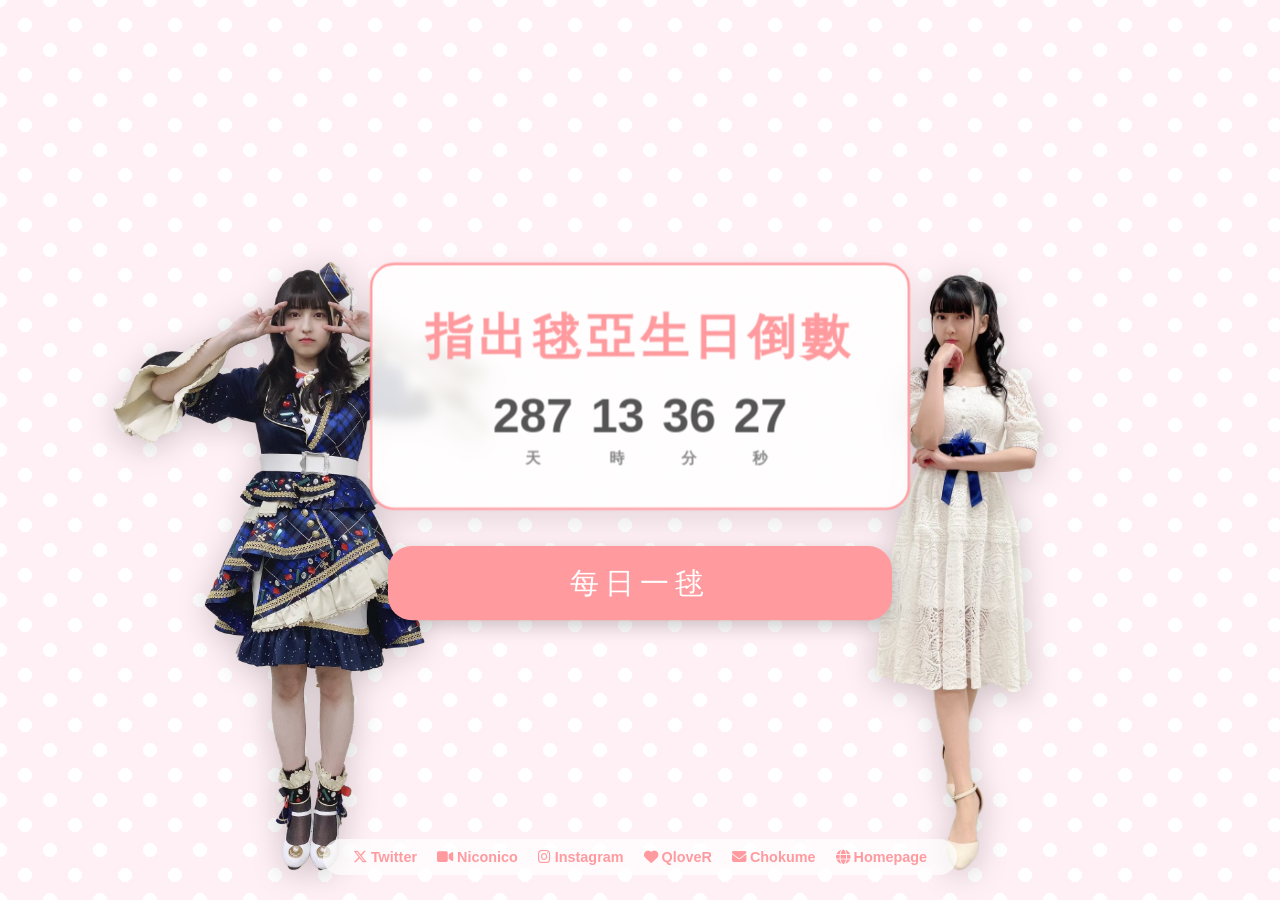
==== index.html @ c9449d30 "Beta Test" ====
<!doctype html>
<html lang="zh-TW">
    <head>
        <meta charset="UTF-8" />
        <meta
            name="viewport"
            content="width=device-width, initial-scale=1.0, maximum-scale=1.0, user-scalable=no"
        />
        <title>指出毬亞 Birthday Countdown & Fan Page</title>
        <link rel="stylesheet" href="css/style.css" />
        <!-- FontAwesome -->
        <link
            rel="stylesheet"
            href="https://cdnjs.cloudflare.com/ajax/libs/font-awesome/6.5.1/css/all.min.css"
        />
        <style>
            /* Overrides for specific requests */
            .standee {
                max-height: 75vh !important;
                bottom: 2% !important; /* Move up */
                transition: transform 0.3s ease-out; /* Smooth transition on hover */
            }

            .center-wrapper {
                display: flex;
                flex-direction: column;
                align-items: center;
                gap: 15px;
                transform: scale(1.2); /* Make center bigger */
                z-index: 50;
                width: 100%;
                max-width: 450px;
            }

            .countdown-container {
                width: 100%;
            }

            /* Define new animations for tilted swaying */
            @keyframes swayLeft {
                0% {
                    transform: rotate(-15deg);
                }
                50% {
                    transform: rotate(-8deg);
                }
                100% {
                    transform: rotate(-15deg);
                }
            }
            @keyframes swayRight {
                0% {
                    transform: rotate(15deg);
                }
                50% {
                    transform: rotate(8deg);
                }
                100% {
                    transform: rotate(15deg);
                }
            }

            .standee-left {
                left: 5% !important; /* Move inward */
                transform-origin: bottom center;
                animation: swayLeft 5s ease-in-out infinite !important;
            }
            .standee-right {
                right: 5% !important; /* Move inward */
                transform-origin: bottom center;
                animation: swayRight 5s ease-in-out infinite !important;
            }

            /* Omikuji Relocation */
            .omikuji-container {
                position: static !important; /* Move to normal flow */
                margin-top: 0 !important;
                background: none !important;
                box-shadow: none !important;
                border: none !important;
                width: 100%;
                max-width: none !important;
            }
            .omikuji-btn {
                font-size: 1.5rem;
                padding: 15px 20px;
                width: 100%;
                box-shadow: 0 5px 15px rgba(0, 0, 0, 0.2);
            }
            .omikuji-result {
                display: none !important; /* Hide original result display */
            }

            /* Modal Styles */
            .modal {
                display: none;
                position: fixed;
                z-index: 9999;
                left: 0;
                top: 0;
                width: 100%;
                height: 100%;
                background-color: rgba(0, 0, 0, 0.5);
                justify-content: center;
                align-items: center;
            }
            .modal-content {
                background-color: #fff;
                padding: 20px;
                border: 5px solid var(--primary-color);
                border-radius: 20px;
                text-align: center;
                font-size: 1.5rem;
                font-weight: bold;
                color: #d63384;
                width: 80%;
                max-width: 900px;
                min-height: 60vh;
                animation: popIn 0.3s;
                position: relative;
                display: flex;
                flex-direction: column;
                align-items: center;
            }
            .modal-image {
                max-width: 100%;
                max-height: 80vh;
                margin-top: 20px;
                border-radius: 10px;
                display: none;
                box-shadow: 0 4px 8px rgba(0, 0, 0, 0.1);
            }
            @keyframes shake {
                0% {
                    transform: translate(1px, 1px) rotate(0deg);
                }
                10% {
                    transform: translate(-1px, -2px) rotate(-1deg);
                }
                20% {
                    transform: translate(-3px, 0px) rotate(1deg);
                }
                30% {
                    transform: translate(3px, 2px) rotate(0deg);
                }
                40% {
                    transform: translate(1px, -1px) rotate(1deg);
                }
                50% {
                    transform: translate(-1px, 2px) rotate(-1deg);
                }
                60% {
                    transform: translate(-3px, 1px) rotate(0deg);
                }
                70% {
                    transform: translate(3px, 1px) rotate(-1deg);
                }
                80% {
                    transform: translate(-1px, -1px) rotate(1deg);
                }
                90% {
                    transform: translate(1px, 2px) rotate(0deg);
                }
                100% {
                    transform: translate(1px, -2px) rotate(-1deg);
                }
            }
            .close-modal {
                color: #aaa;
                position: absolute;
                top: 10px;
                right: 20px;
                font-size: 28px;
                font-weight: bold;
                cursor: pointer;
            }
            .close-modal:hover {
                color: #000;
            }

            /* Footer Links */
            .footer-links {
                position: absolute;
                bottom: 25px;
                display: flex;
                gap: 20px;
                z-index: 100;
                background: rgba(255, 255, 255, 0.7);
                padding: 10px 30px;
                border-radius: 30px;
                flex-wrap: wrap;
                justify-content: center;
            }
            .footer-links a {
                text-decoration: none;
                color: var(--primary-color);
                font-weight: bold;
                font-size: 0.9rem;
            }
            .footer-links a:hover {
                text-decoration: underline;
                color: #d63384;
            }
        </style>
    </head>
    <body>
        <div class="container">
            <div class="center-wrapper">
                <!-- Main Countdown -->
                <div class="countdown-container">
                    <div class="countdown-title">指出毬亞生日倒數</div>
                    <div class="countdown-timer" id="timer">
                        <div class="time-unit">
                            <span id="days">00</span>
                            <span class="unit-label">天</span>
                        </div>
                        <div class="time-unit">
                            <span id="hours">00</span>
                            <span class="unit-label">時</span>
                        </div>
                        <div class="time-unit">
                            <span id="minutes">00</span>
                            <span class="unit-label">分</span>
                        </div>
                        <div class="time-unit">
                            <span id="seconds">00</span>
                            <span class="unit-label">秒</span>
                        </div>
                    </div>
                </div>

                <!-- Omikuji (Fortune) -->
                <div class="omikuji-container">
                    <button class="omikuji-btn" id="omikujiBtn">
                        每日一毬
                    </button>
                    <div class="omikuji-result" id="omikujiResult"></div>
                </div>
            </div>

            <!-- Modal -->
            <div id="omikujiModal" class="modal">
                <div class="modal-content">
                    <span class="close-modal">&times;</span>
                    <p id="modalText"></p>
                    <img
                        id="modalImage"
                        class="modal-image"
                        src=""
                        alt="Omikuji Result"
                    />
                </div>
            </div>

            <!-- Footer Links -->
            <div class="footer-links">
                <a href="https://x.com/sashide_m" target="_blank"
                    ><i class="fa-brands fa-x-twitter"></i> Twitter</a
                >
                <a href="https://www.nicovideo.jp/series/315273" target="_blank"
                    ><i class="fa-solid fa-video"></i> Niconico</a
                >
                <a
                    href="https://www.instagram.com/mariasashide_/"
                    target="_blank"
                    ><i class="fa-brands fa-instagram"></i> Instagram</a
                >
                <a href="https://qlover.jp/sashidega" target="_blank"
                    ><i class="fa-solid fa-heart"></i> QloveR</a
                >
                <a href="https://ani.chokume.com/" target="_blank"
                    ><i class="fa-solid fa-envelope"></i> Chokume</a
                >
                <a
                    href="https://withline.jp/talent/maria_sashide"
                    target="_blank"
                    ><i class="fa-solid fa-globe"></i> Homepage</a
                >
            </div>

            <!-- Standee Left -->
            <!-- Replace src with your actual image path e.g., 'images/chara_left.png' -->
            <img
                src="images/left_standee.png"
                alt="Left Standee"
                class="standee standee-left"
                onerror="
                    this.style.display = 'none';
                    document.getElementById('placeholder-left').style.display =
                        'flex';
                "
            />
            <div
                id="placeholder-left"
                class="standee standee-left placeholder"
                style="display: none"
            >
                指出毬亞 (左)
            </div>

            <!-- Standee Right -->
            <img
                src="images/right_standee.png"
                alt="Right Standee"
                class="standee standee-right"
                onerror="
                    this.style.display = 'none';
                    document.getElementById('placeholder-right').style.display =
                        'flex';
                "
            />
            <div
                id="placeholder-right"
                class="standee standee-right placeholder"
                style="display: none"
            >
                指出毬亞 (右)
            </div>
        </div>

        <script src="js/script.js"></script>
        <script>
            // Override functionality for Modal support
            document.addEventListener("DOMContentLoaded", () => {
                const btn = document.getElementById("omikujiBtn");
                // Clone button to remove listeners attached by script.js
                const newBtn = btn.cloneNode(true);
                btn.parentNode.replaceChild(newBtn, btn);

                const modal = document.getElementById("omikujiModal");
                const modalContent = document.querySelector(".modal-content");
                const span = document.getElementsByClassName("close-modal")[0];
                const modalText = document.getElementById("modalText");
                const modalImage = document.getElementById("modalImage");

                newBtn.addEventListener("click", () => {
                    newBtn.disabled = true;

                    // Show modal immediately with animation
                    modal.style.display = "flex";
                    modalText.textContent = "抽籤中...";
                    modalImage.style.display = "none";
                    modalContent.style.animation = "shake 0.5s infinite";

                    setTimeout(() => {
                        modalContent.style.animation = "none"; // Stop shaking

                        // Use fortuneDict from script.js if available, else fallback
                        let resultText = "大吉";
                        let resultAudio = "";
                        let resultImage = "";

                        if (typeof fortuneDict !== "undefined") {
                            // Patch for typo in image name
                            fortuneDict.forEach((item) => {
                                if (
                                    item.image &&
                                    item.image.includes("shokichi.jpg")
                                ) {
                                    item.image = item.image.replace(
                                        "shokichi.jpg",
                                        "syokichi.jpg",
                                    );
                                }
                            });

                            const result =
                                fortuneDict[
                                    Math.floor(
                                        Math.random() * fortuneDict.length,
                                    )
                                ];
                            resultText = result.text;
                            resultAudio = result.audio;
                            resultImage = result.image;
                        }

                        modalText.textContent = resultText;
                        if (resultImage) {
                            modalImage.src = resultImage;
                            modalImage.style.display = "block";
                        }

                        if (resultAudio) {
                            const audio = new Audio(resultAudio);
                            audio
                                .play()
                                .catch((e) =>
                                    console.log("Audio play error:", e),
                                );
                        }

                        newBtn.textContent = "每日一毬";
                        newBtn.disabled = false;
                    }, 1000);
                });

                span.onclick = function () {
                    modal.style.display = "none";
                };

                window.onclick = function (event) {
                    if (event.target == modal) {
                        modal.style.display = "none";
                    }
                };
            });
        </script>
    </body>
</html>
---- css/style.css ----
:root {
    --primary-color: #ff9a9e;
    --secondary-color: #fecfef;
    --text-color: #555;
    --bg-color: #fff0f5;
}

* {
    box-sizing: border-box;
    margin: 0;
    padding: 0;
}

body,
html {
    width: 100%;
    height: 100%;
    overflow: hidden; /* Prevent scrolling */
    font-family: "Segoe UI", Tahoma, Geneva, Verdana, sans-serif;
    background-color: var(--bg-color);
    background-image:
        radial-gradient(circle, #ffffff 20%, transparent 20%),
        radial-gradient(circle, #ffffff 20%, transparent 20%);
    background-size: 50px 50px;
    background-position:
        0 0,
        25px 25px;
    color: var(--text-color);
}

.container {
    width: 100%;
    height: 100%;
    display: flex;
    flex-direction: column;
    justify-content: center;
    align-items: center;
    position: relative;
}

/* Countdown Section */
.countdown-container {
    text-align: center;
    z-index: 10;
    background: rgba(255, 255, 255, 0.85);
    padding: 2rem;
    border-radius: 20px;
    box-shadow: 0 10px 25px rgba(0, 0, 0, 0.1);
    backdrop-filter: blur(5px);
    border: 2px solid var(--primary-color);
}

.countdown-title {
    font-size: 2.5rem;
    margin-bottom: 1rem;
    color: var(--primary-color);
    font-weight: bold;
    letter-spacing: 0.3rem;
}

.countdown-timer {
    display: flex;
    gap: 15px;
    justify-content: center;
    font-size: 2.5rem;
    font-weight: bold;
}

.time-unit {
    display: flex;
    flex-direction: column;
    align-items: center;
}

.unit-label {
    font-size: 0.8rem;
    color: #888;
    margin-top: 5px;
}

/* Standee Images */
.standee {
    position: absolute;
    bottom: 0;
    cursor: pointer;
    transition: transform 0.3s ease;
    max-height: 60vh; /* Adjust based on viewport */
    width: auto;
    filter: drop-shadow(0 5px 15px rgba(0, 0, 0, 0.2));
    /* Placeholder style if image missing */
    display: flex;
    justify-content: center;
    align-items: center;
    color: white;
    font-weight: bold;
    text-align: center;
}

/* Placeholder styling */
.standee.placeholder {
    background: linear-gradient(to bottom, #ff9a9e, #fad0c4);
    width: 200px;
    height: 400px;
    border-radius: 20px 20px 0 0;
}

.standee-left {
    left: 6%;
    transform-origin: bottom center;
    animation: sway 4s ease-in-out infinite;
}

.standee-right {
    right: 6%;
    transform-origin: bottom center;
    animation: sway 5s ease-in-out infinite reverse;
}

.standee:hover {
    animation-play-state: paused;
    transform: scale(1.05);
}

.standee:active {
    transform: scale(0.95) rotate(5deg);
}

@keyframes sway {
    0% {
        transform: rotate(0deg);
    }
    25% {
        transform: rotate(2deg);
    }
    50% {
        transform: rotate(0deg);
    }
    75% {
        transform: rotate(-2deg);
    }
    100% {
        transform: rotate(0deg);
    }
}

/* Omikuji Section */
.omikuji-container {
    position: absolute;
    top: 20px;
    right: 20px;
    text-align: center;
    background: white;
    padding: 15px;
    border-radius: 15px;
    box-shadow: 0 5px 15px rgba(0, 0, 0, 0.1);
    border: 2px solid var(--secondary-color);
    z-index: 20;
    max-width: 200px;
}

.omikuji-btn {
    background-color: var(--primary-color);
    color: white;
    border: none;
    padding: 10px 20px;
    border-radius: 20px;
    font-size: 1rem;
    cursor: pointer;
    transition: all 0.2s;
    outline: none;
    letter-spacing: 5px;
}

.omikuji-btn:hover {
    background-color: #ff758c;
    transform: translateY(-2px);
    box-shadow: 0 4px 8px rgba(0, 0, 0, 0.1);
}

.omikuji-btn:active {
    transform: translateY(0);
}

.omikuji-result {
    margin-top: 10px;
    font-size: 1.2rem;
    font-weight: bold;
    min-height: 1.5em;
    color: #d63384;
    display: none; /* Hidden by default */
}

.omikuji-result.show {
    display: block;
    animation: popIn 0.5s cubic-bezier(0.175, 0.885, 0.32, 1.275);
}

@keyframes popIn {
    0% {
        opacity: 0;
        transform: scale(0.5);
    }
    100% {
        opacity: 1;
        transform: scale(1);
    }
}

/* Responsive Design */
@media (max-width: 768px) {
    .countdown-timer {
        font-size: 1.8rem;
        gap: 10px;
    }

    .standee {
        max-height: 40vh;
        opacity: 0.8; /* Fade slightly so text is readable */
    }

    .standee.placeholder {
        width: 120px;
        height: 250px;
    }

    .omikuji-container {
        top: auto;
        bottom: 20px;
        right: 20px;
        left: 20px;
        max-width: none;
        display: flex;
        justify-content: space-between;
        align-items: center;
    }

    .omikuji-result {
        margin-top: 0;
        margin-left: 10px;
    }
}
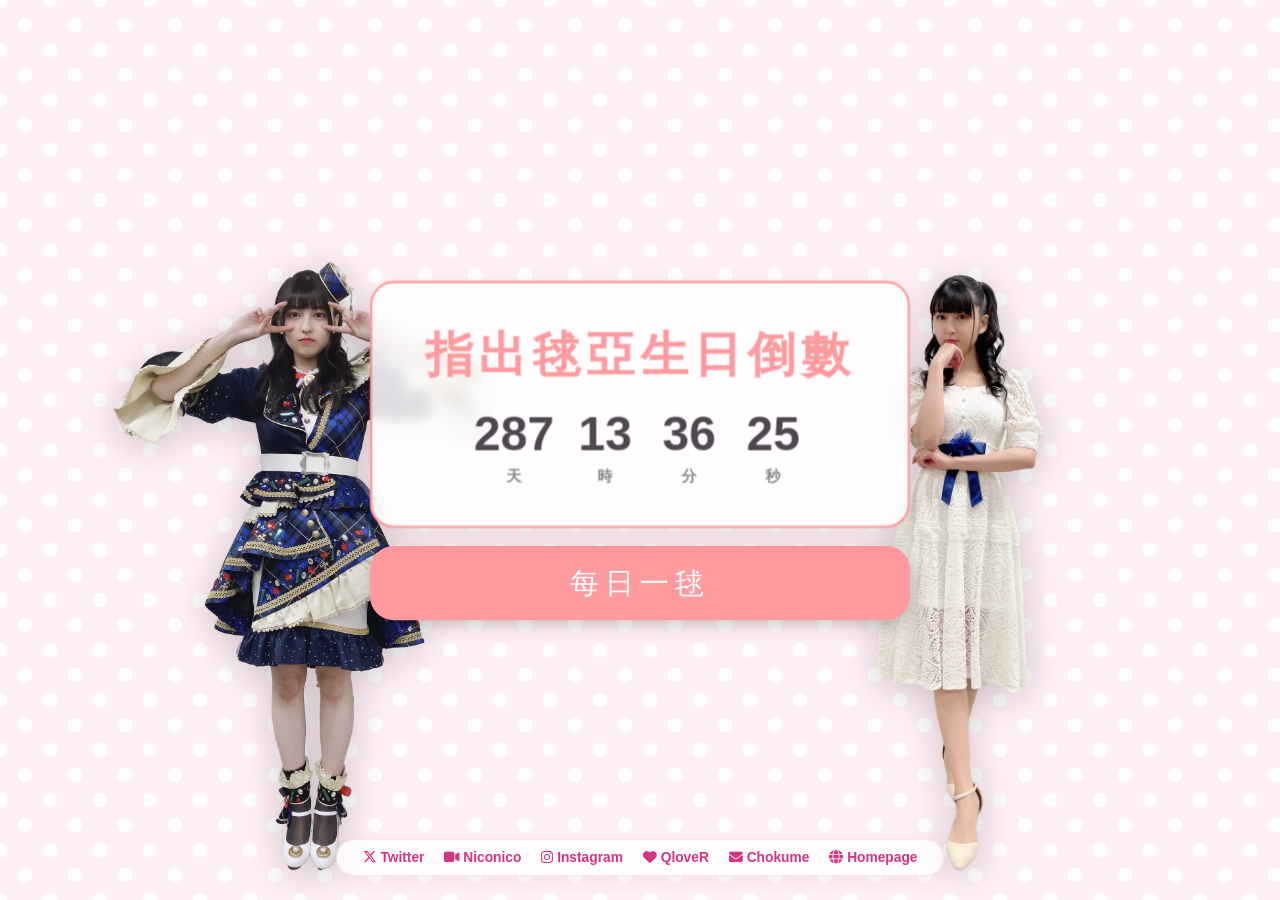
==== commit bbe576da: "Improve daily omikuji and birthday experience" ====
--- a/index.html
+++ b/index.html
@@ -4,212 +4,32 @@
         <meta charset="UTF-8" />
         <meta
             name="viewport"
-            content="width=device-width, initial-scale=1.0, maximum-scale=1.0, user-scalable=no"
+            content="width=device-width, initial-scale=1.0"
         />
-        <title>指出毬亞 Birthday Countdown & Fan Page</title>
+        <meta
+            name="description"
+            content="指出毬亞生日倒數與每日一毬粉絲網站"
+        />
+        <title>指出毬亞生日倒數｜每日一毬</title>
         <link rel="stylesheet" href="css/style.css" />
-        <!-- FontAwesome -->
         <link
             rel="stylesheet"
             href="https://cdnjs.cloudflare.com/ajax/libs/font-awesome/6.5.1/css/all.min.css"
         />
-        <style>
-            /* Overrides for specific requests */
-            .standee {
-                max-height: 75vh !important;
-                bottom: 2% !important; /* Move up */
-                transition: transform 0.3s ease-out; /* Smooth transition on hover */
-            }
-
-            .center-wrapper {
-                display: flex;
-                flex-direction: column;
-                align-items: center;
-                gap: 15px;
-                transform: scale(1.2); /* Make center bigger */
-                z-index: 50;
-                width: 100%;
-                max-width: 450px;
-            }
-
-            .countdown-container {
-                width: 100%;
-            }
-
-            /* Define new animations for tilted swaying */
-            @keyframes swayLeft {
-                0% {
-                    transform: rotate(-15deg);
-                }
-                50% {
-                    transform: rotate(-8deg);
-                }
-                100% {
-                    transform: rotate(-15deg);
-                }
-            }
-            @keyframes swayRight {
-                0% {
-                    transform: rotate(15deg);
-                }
-                50% {
-                    transform: rotate(8deg);
-                }
-                100% {
-                    transform: rotate(15deg);
-                }
-            }
-
-            .standee-left {
-                left: 5% !important; /* Move inward */
-                transform-origin: bottom center;
-                animation: swayLeft 5s ease-in-out infinite !important;
-            }
-            .standee-right {
-                right: 5% !important; /* Move inward */
-                transform-origin: bottom center;
-                animation: swayRight 5s ease-in-out infinite !important;
-            }
-
-            /* Omikuji Relocation */
-            .omikuji-container {
-                position: static !important; /* Move to normal flow */
-                margin-top: 0 !important;
-                background: none !important;
-                box-shadow: none !important;
-                border: none !important;
-                width: 100%;
-                max-width: none !important;
-            }
-            .omikuji-btn {
-                font-size: 1.5rem;
-                padding: 15px 20px;
-                width: 100%;
-                box-shadow: 0 5px 15px rgba(0, 0, 0, 0.2);
-            }
-            .omikuji-result {
-                display: none !important; /* Hide original result display */
-            }
-
-            /* Modal Styles */
-            .modal {
-                display: none;
-                position: fixed;
-                z-index: 9999;
-                left: 0;
-                top: 0;
-                width: 100%;
-                height: 100%;
-                background-color: rgba(0, 0, 0, 0.5);
-                justify-content: center;
-                align-items: center;
-            }
-            .modal-content {
-                background-color: #fff;
-                padding: 20px;
-                border: 5px solid var(--primary-color);
-                border-radius: 20px;
-                text-align: center;
-                font-size: 1.5rem;
-                font-weight: bold;
-                color: #d63384;
-                width: 80%;
-                max-width: 900px;
-                min-height: 60vh;
-                animation: popIn 0.3s;
-                position: relative;
-                display: flex;
-                flex-direction: column;
-                align-items: center;
-            }
-            .modal-image {
-                max-width: 100%;
-                max-height: 80vh;
-                margin-top: 20px;
-                border-radius: 10px;
-                display: none;
-                box-shadow: 0 4px 8px rgba(0, 0, 0, 0.1);
-            }
-            @keyframes shake {
-                0% {
-                    transform: translate(1px, 1px) rotate(0deg);
-                }
-                10% {
-                    transform: translate(-1px, -2px) rotate(-1deg);
-                }
-                20% {
-                    transform: translate(-3px, 0px) rotate(1deg);
-                }
-                30% {
-                    transform: translate(3px, 2px) rotate(0deg);
-                }
-                40% {
-                    transform: translate(1px, -1px) rotate(1deg);
-                }
-                50% {
-                    transform: translate(-1px, 2px) rotate(-1deg);
-                }
-                60% {
-                    transform: translate(-3px, 1px) rotate(0deg);
-                }
-                70% {
-                    transform: translate(3px, 1px) rotate(-1deg);
-                }
-                80% {
-                    transform: translate(-1px, -1px) rotate(1deg);
-                }
-                90% {
-                    transform: translate(1px, 2px) rotate(0deg);
-                }
-                100% {
-                    transform: translate(1px, -2px) rotate(-1deg);
-                }
-            }
-            .close-modal {
-                color: #aaa;
-                position: absolute;
-                top: 10px;
-                right: 20px;
-                font-size: 28px;
-                font-weight: bold;
-                cursor: pointer;
-            }
-            .close-modal:hover {
-                color: #000;
-            }
-
-            /* Footer Links */
-            .footer-links {
-                position: absolute;
-                bottom: 25px;
-                display: flex;
-                gap: 20px;
-                z-index: 100;
-                background: rgba(255, 255, 255, 0.7);
-                padding: 10px 30px;
-                border-radius: 30px;
-                flex-wrap: wrap;
-                justify-content: center;
-            }
-            .footer-links a {
-                text-decoration: none;
-                color: var(--primary-color);
-                font-weight: bold;
-                font-size: 0.9rem;
-            }
-            .footer-links a:hover {
-                text-decoration: underline;
-                color: #d63384;
-            }
-        </style>
+        <script src="js/script.js" defer></script>
     </head>
     <body>
-        <div class="container">
-            <div class="center-wrapper">
-                <!-- Main Countdown -->
-                <div class="countdown-container">
-                    <div class="countdown-title">指出毬亞生日倒數</div>
-                    <div class="countdown-timer" id="timer">
+        <main class="container">
+            <section class="center-wrapper" aria-label="生日倒數與每日抽籤">
+                <div class="countdown-container" id="countdownContainer">
+                    <h1 class="countdown-title">指出毬亞生日倒數</h1>
+
+                    <div
+                        class="countdown-timer"
+                        id="timer"
+                        role="timer"
+                        aria-label="距離指出毬亞生日的剩餘時間"
+                    >
                         <div class="time-unit">
                             <span id="days">00</span>
                             <span class="unit-label">天</span>
@@ -227,184 +47,149 @@
                             <span class="unit-label">秒</span>
                         </div>
                     </div>
+
+                    <div
+                        class="birthday-message"
+                        id="birthdayMessage"
+                        role="status"
+                        hidden
+                    >
+                        <span class="birthday-sparkles" aria-hidden="true">✦</span>
+                        <p>指出毬亞，生日快樂！</p>
+                        <span class="birthday-sparkles" aria-hidden="true">✦</span>
+                    </div>
                 </div>
 
-                <!-- Omikuji (Fortune) -->
                 <div class="omikuji-container">
-                    <button class="omikuji-btn" id="omikujiBtn">
+                    <button class="omikuji-btn" id="omikujiBtn" type="button">
                         每日一毬
                     </button>
-                    <div class="omikuji-result" id="omikujiResult"></div>
+                    <p class="omikuji-note" id="omikujiNote">
+                        每天日本時間 00:00 更新
+                    </p>
                 </div>
+            </section>
+
+            <dialog
+                id="omikujiModal"
+                class="modal"
+                aria-labelledby="modalTitle"
+            >
+                <article class="modal-content">
+                    <button
+                        class="close-modal"
+                        id="closeModal"
+                        type="button"
+                        aria-label="關閉今日籤運"
+                    >
+                        <span aria-hidden="true">&times;</span>
+                    </button>
+
+                    <div class="draw-loading" id="drawLoading" role="status">
+                        <div class="omikuji-shaker" aria-hidden="true">御籤</div>
+                        <p>抽籤中…</p>
+                    </div>
+
+                    <section class="result-card" id="resultCard" hidden>
+                        <p class="result-eyebrow" id="modalTitle">今日籤運</p>
+                        <h2 class="result-level" id="modalLevel"></h2>
+
+                        <div class="result-image-frame" id="resultImageFrame">
+                            <img
+                                id="modalImage"
+                                class="modal-image"
+                                src=""
+                                alt=""
+                            />
+                            <p class="image-error" id="imageError" hidden>
+                                圖片暫時無法載入，稍後再試一次吧。
+                            </p>
+                        </div>
+
+                        <p class="result-message" id="modalMessage"></p>
+
+                        <div class="result-actions">
+                            <button
+                                class="action-btn action-btn-primary"
+                                id="shareResult"
+                                type="button"
+                            >
+                                <i
+                                    class="fa-solid fa-arrow-up-from-bracket"
+                                    aria-hidden="true"
+                                ></i>
+                                分享
+                            </button>
+                            <button
+                                class="action-btn"
+                                id="downloadResult"
+                                type="button"
+                            >
+                                <i
+                                    class="fa-solid fa-download"
+                                    aria-hidden="true"
+                                ></i>
+                                下載結果卡
+                            </button>
+                        </div>
+                        <p
+                            class="action-status"
+                            id="actionStatus"
+                            role="status"
+                            aria-live="polite"
+                        ></p>
+                    </section>
+                </article>
+            </dialog>
+
+            <nav class="footer-links" aria-label="指出毬亞相關連結">
+                <a href="https://x.com/sashide_m" target="_blank" rel="noopener noreferrer"
+                    ><i class="fa-brands fa-x-twitter" aria-hidden="true"></i> Twitter</a
+                >
+                <a href="https://www.nicovideo.jp/series/315273" target="_blank" rel="noopener noreferrer"
+                    ><i class="fa-solid fa-video" aria-hidden="true"></i> Niconico</a
+                >
+                <a href="https://www.instagram.com/mariasashide_/" target="_blank" rel="noopener noreferrer"
+                    ><i class="fa-brands fa-instagram" aria-hidden="true"></i> Instagram</a
+                >
+                <a href="https://qlover.jp/sashidega" target="_blank" rel="noopener noreferrer"
+                    ><i class="fa-solid fa-heart" aria-hidden="true"></i> QloveR</a
+                >
+                <a href="https://ani.chokume.com/" target="_blank" rel="noopener noreferrer"
+                    ><i class="fa-solid fa-envelope" aria-hidden="true"></i> Chokume</a
+                >
+                <a href="https://withline.jp/talent/maria_sashide" target="_blank" rel="noopener noreferrer"
+                    ><i class="fa-solid fa-globe" aria-hidden="true"></i> Homepage</a
+                >
+            </nav>
+
+            <img
+                src="images/left_standee.png"
+                alt="指出毬亞左側人物立繪"
+                class="standee standee-left"
+                id="standeeLeft"
+            />
+            <div
+                id="placeholderLeft"
+                class="standee standee-left placeholder"
+                hidden
+            >
+                指出毬亞
             </div>
 
-            <!-- Modal -->
-            <div id="omikujiModal" class="modal">
-                <div class="modal-content">
-                    <span class="close-modal">&times;</span>
-                    <p id="modalText"></p>
-                    <img
-                        id="modalImage"
-                        class="modal-image"
-                        src=""
-                        alt="Omikuji Result"
-                    />
-                </div>
-            </div>
-
-            <!-- Footer Links -->
-            <div class="footer-links">
-                <a href="https://x.com/sashide_m" target="_blank"
-                    ><i class="fa-brands fa-x-twitter"></i> Twitter</a
-                >
-                <a href="https://www.nicovideo.jp/series/315273" target="_blank"
-                    ><i class="fa-solid fa-video"></i> Niconico</a
-                >
-                <a
-                    href="https://www.instagram.com/mariasashide_/"
-                    target="_blank"
-                    ><i class="fa-brands fa-instagram"></i> Instagram</a
-                >
-                <a href="https://qlover.jp/sashidega" target="_blank"
-                    ><i class="fa-solid fa-heart"></i> QloveR</a
-                >
-                <a href="https://ani.chokume.com/" target="_blank"
-                    ><i class="fa-solid fa-envelope"></i> Chokume</a
-                >
-                <a
-                    href="https://withline.jp/talent/maria_sashide"
-                    target="_blank"
-                    ><i class="fa-solid fa-globe"></i> Homepage</a
-                >
-            </div>
-
-            <!-- Standee Left -->
-            <!-- Replace src with your actual image path e.g., 'images/chara_left.png' -->
             <img
-                src="images/left_standee.png"
-                alt="Left Standee"
-                class="standee standee-left"
-                onerror="
-                    this.style.display = 'none';
-                    document.getElementById('placeholder-left').style.display =
-                        'flex';
-                "
+                src="images/right_standee.png"
+                alt="指出毬亞右側人物立繪"
+                class="standee standee-right"
+                id="standeeRight"
             />
             <div
-                id="placeholder-left"
-                class="standee standee-left placeholder"
-                style="display: none"
+                id="placeholderRight"
+                class="standee standee-right placeholder"
+                hidden
             >
-                指出毬亞 (左)
+                指出毬亞
             </div>
-
-            <!-- Standee Right -->
-            <img
-                src="images/right_standee.png"
-                alt="Right Standee"
-                class="standee standee-right"
-                onerror="
-                    this.style.display = 'none';
-                    document.getElementById('placeholder-right').style.display =
-                        'flex';
-                "
-            />
-            <div
-                id="placeholder-right"
-                class="standee standee-right placeholder"
-                style="display: none"
-            >
-                指出毬亞 (右)
-            </div>
-        </div>
-
-        <script src="js/script.js"></script>
-        <script>
-            // Override functionality for Modal support
-            document.addEventListener("DOMContentLoaded", () => {
-                const btn = document.getElementById("omikujiBtn");
-                // Clone button to remove listeners attached by script.js
-                const newBtn = btn.cloneNode(true);
-                btn.parentNode.replaceChild(newBtn, btn);
-
-                const modal = document.getElementById("omikujiModal");
-                const modalContent = document.querySelector(".modal-content");
-                const span = document.getElementsByClassName("close-modal")[0];
-                const modalText = document.getElementById("modalText");
-                const modalImage = document.getElementById("modalImage");
-
-                newBtn.addEventListener("click", () => {
-                    newBtn.disabled = true;
-
-                    // Show modal immediately with animation
-                    modal.style.display = "flex";
-                    modalText.textContent = "抽籤中...";
-                    modalImage.style.display = "none";
-                    modalContent.style.animation = "shake 0.5s infinite";
-
-                    setTimeout(() => {
-                        modalContent.style.animation = "none"; // Stop shaking
-
-                        // Use fortuneDict from script.js if available, else fallback
-                        let resultText = "大吉";
-                        let resultAudio = "";
-                        let resultImage = "";
-
-                        if (typeof fortuneDict !== "undefined") {
-                            // Patch for typo in image name
-                            fortuneDict.forEach((item) => {
-                                if (
-                                    item.image &&
-                                    item.image.includes("shokichi.jpg")
-                                ) {
-                                    item.image = item.image.replace(
-                                        "shokichi.jpg",
-                                        "syokichi.jpg",
-                                    );
-                                }
-                            });
-
-                            const result =
-                                fortuneDict[
-                                    Math.floor(
-                                        Math.random() * fortuneDict.length,
-                                    )
-                                ];
-                            resultText = result.text;
-                            resultAudio = result.audio;
-                            resultImage = result.image;
-                        }
-
-                        modalText.textContent = resultText;
-                        if (resultImage) {
-                            modalImage.src = resultImage;
-                            modalImage.style.display = "block";
-                        }
-
-                        if (resultAudio) {
-                            const audio = new Audio(resultAudio);
-                            audio
-                                .play()
-                                .catch((e) =>
-                                    console.log("Audio play error:", e),
-                                );
-                        }
-
-                        newBtn.textContent = "每日一毬";
-                        newBtn.disabled = false;
-                    }, 1000);
-                });
-
-                span.onclick = function () {
-                    modal.style.display = "none";
-                };
-
-                window.onclick = function (event) {
-                    if (event.target == modal) {
-                        modal.style.display = "none";
-                    }
-                };
-            });
-        </script>
+        </main>
     </body>
 </html>
--- a/css/style.css
+++ b/css/style.css
@@ -1,8 +1,12 @@
 :root {
     --primary-color: #ff9a9e;
+    --primary-dark: #d63384;
     --secondary-color: #fecfef;
-    --text-color: #555;
+    --text-color: #4f4650;
+    --muted-color: #817681;
     --bg-color: #fff0f5;
+    --surface: rgba(255, 255, 255, 0.9);
+    --shadow: 0 12px 35px rgba(128, 61, 88, 0.16);
 }
 
 * {
@@ -11,231 +15,607 @@
     padding: 0;
 }
 
-body,
-html {
-    width: 100%;
-    height: 100%;
-    overflow: hidden; /* Prevent scrolling */
-    font-family: "Segoe UI", Tahoma, Geneva, Verdana, sans-serif;
+[hidden] {
+    display: none !important;
+}
+
+html,
+body {
+    min-width: 320px;
+    min-height: 100%;
+}
+
+body {
+    min-height: 100vh;
+    min-height: 100svh;
+    overflow: hidden;
+    color: var(--text-color);
+    font-family:
+        "Segoe UI", "Noto Sans TC", "Microsoft JhengHei", sans-serif;
     background-color: var(--bg-color);
     background-image:
-        radial-gradient(circle, #ffffff 20%, transparent 20%),
-        radial-gradient(circle, #ffffff 20%, transparent 20%);
-    background-size: 50px 50px;
+        radial-gradient(circle, rgba(255, 255, 255, 0.9) 20%, transparent 21%),
+        radial-gradient(circle, rgba(255, 255, 255, 0.9) 20%, transparent 21%);
     background-position:
         0 0,
         25px 25px;
-    color: var(--text-color);
+    background-size: 50px 50px;
+}
+
+button,
+a {
+    -webkit-tap-highlight-color: transparent;
+}
+
+button {
+    font: inherit;
+}
+
+button:focus-visible,
+a:focus-visible {
+    outline: 3px solid #8d3971;
+    outline-offset: 3px;
 }
 
 .container {
-    width: 100%;
-    height: 100%;
-    display: flex;
+    position: relative;
+    display: flex;
+    width: 100%;
+    min-height: 100vh;
+    min-height: 100svh;
     flex-direction: column;
     justify-content: center;
     align-items: center;
-    position: relative;
-}
-
-/* Countdown Section */
+    overflow: hidden;
+}
+
+.center-wrapper {
+    z-index: 50;
+    display: flex;
+    width: 100%;
+    max-width: 450px;
+    flex-direction: column;
+    align-items: center;
+    gap: 15px;
+    transform: scale(1.2);
+}
+
 .countdown-container {
+    width: 100%;
+    padding: 2rem;
     text-align: center;
-    z-index: 10;
     background: rgba(255, 255, 255, 0.85);
-    padding: 2rem;
+    border: 2px solid var(--primary-color);
     border-radius: 20px;
     box-shadow: 0 10px 25px rgba(0, 0, 0, 0.1);
     backdrop-filter: blur(5px);
-    border: 2px solid var(--primary-color);
+}
+
+.countdown-container.is-birthday {
+    border-color: #ffba49;
+    background: linear-gradient(
+        145deg,
+        rgba(255, 255, 255, 0.95),
+        rgba(255, 237, 184, 0.95)
+    );
 }
 
 .countdown-title {
-    font-size: 2.5rem;
     margin-bottom: 1rem;
     color: var(--primary-color);
+    font-size: 2.5rem;
     font-weight: bold;
     letter-spacing: 0.3rem;
 }
 
+.is-birthday .countdown-title {
+    color: #c56d19;
+}
+
 .countdown-timer {
     display: flex;
+    justify-content: center;
     gap: 15px;
-    justify-content: center;
     font-size: 2.5rem;
     font-weight: bold;
+    font-variant-numeric: tabular-nums;
 }
 
 .time-unit {
     display: flex;
+    min-width: 55px;
     flex-direction: column;
     align-items: center;
 }
 
 .unit-label {
+    margin-top: 5px;
+    color: #888;
     font-size: 0.8rem;
-    color: #888;
-    margin-top: 5px;
-}
-
-/* Standee Images */
+}
+
+.birthday-message {
+    display: flex;
+    justify-content: center;
+    align-items: center;
+    gap: 12px;
+    color: #c56d19;
+    font-size: clamp(1.45rem, 5vw, 2rem);
+    font-weight: 800;
+    line-height: 1.45;
+}
+
+.birthday-message p {
+    white-space: nowrap;
+}
+
+.birthday-sparkles {
+    color: #f3a712;
+    animation: twinkle 1.6s ease-in-out infinite alternate;
+}
+
+.omikuji-container {
+    width: 100%;
+    text-align: center;
+}
+
+.omikuji-btn {
+    width: 100%;
+    padding: 15px 20px;
+    color: #fff;
+    font-size: 1.5rem;
+    font-weight: 400;
+    letter-spacing: 5px;
+    cursor: pointer;
+    background: var(--primary-color);
+    border: 0;
+    border-radius: 20px;
+    box-shadow: 0 5px 15px rgba(0, 0, 0, 0.2);
+    transition:
+        transform 0.2s ease,
+        box-shadow 0.2s ease,
+        filter 0.2s ease;
+}
+
+.omikuji-btn:hover {
+    background: #ff758c;
+    box-shadow: 0 4px 8px rgba(0, 0, 0, 0.1);
+    transform: translateY(-2px);
+}
+
+.omikuji-btn:active {
+    transform: translateY(0) scale(0.99);
+}
+
+.omikuji-btn:disabled {
+    cursor: wait;
+    filter: grayscale(0.15);
+    opacity: 0.78;
+}
+
+.omikuji-note {
+    display: none;
+}
+
 .standee {
     position: absolute;
-    bottom: 0;
-    cursor: pointer;
-    transition: transform 0.3s ease;
-    max-height: 60vh; /* Adjust based on viewport */
+    bottom: 2%;
+    z-index: 10;
+    display: flex;
     width: auto;
-    filter: drop-shadow(0 5px 15px rgba(0, 0, 0, 0.2));
-    /* Placeholder style if image missing */
-    display: flex;
+    max-height: 75vh;
     justify-content: center;
     align-items: center;
-    color: white;
-    font-weight: bold;
+    color: #fff;
+    font-weight: 700;
     text-align: center;
-}
-
-/* Placeholder styling */
+    cursor: pointer;
+    filter: drop-shadow(0 6px 18px rgba(0, 0, 0, 0.2));
+    transform-origin: bottom center;
+}
+
+.standee-left {
+    left: 5%;
+    animation: sway-left 5s ease-in-out infinite;
+}
+
+.standee-right {
+    right: 5%;
+    animation: sway-right 5s ease-in-out infinite;
+}
+
 .standee.placeholder {
+    width: 190px;
+    height: 390px;
+    padding: 20px;
     background: linear-gradient(to bottom, #ff9a9e, #fad0c4);
-    width: 200px;
-    height: 400px;
-    border-radius: 20px 20px 0 0;
-}
-
-.standee-left {
-    left: 6%;
-    transform-origin: bottom center;
-    animation: sway 4s ease-in-out infinite;
-}
-
-.standee-right {
-    right: 6%;
-    transform-origin: bottom center;
-    animation: sway 5s ease-in-out infinite reverse;
-}
-
-.standee:hover {
-    animation-play-state: paused;
-    transform: scale(1.05);
-}
-
-.standee:active {
-    transform: scale(0.95) rotate(5deg);
-}
-
-@keyframes sway {
-    0% {
-        transform: rotate(0deg);
+    border-radius: 24px 24px 0 0;
+}
+
+.footer-links {
+    position: absolute;
+    bottom: 24px;
+    z-index: 100;
+    display: flex;
+    max-width: calc(100% - 32px);
+    flex-wrap: wrap;
+    justify-content: center;
+    gap: 10px 20px;
+    padding: 10px 26px;
+    background: rgba(255, 255, 255, 0.78);
+    border: 1px solid rgba(255, 143, 163, 0.25);
+    border-radius: 999px;
+    box-shadow: 0 5px 18px rgba(128, 61, 88, 0.08);
+    backdrop-filter: blur(7px);
+}
+
+.footer-links a {
+    color: var(--primary-dark);
+    font-size: 0.86rem;
+    font-weight: 700;
+    text-decoration: none;
+}
+
+.footer-links a:hover {
+    text-decoration: underline;
+}
+
+.modal {
+    width: min(900px, calc(100% - 32px));
+    max-width: none;
+    max-height: calc(100vh - 32px);
+    max-height: calc(100svh - 32px);
+    margin: auto;
+    padding: 0;
+    overflow: visible;
+    background: transparent;
+    border: 0;
+    border-radius: 24px;
+}
+
+.modal[open] {
+    animation: modal-in 0.28s ease-out;
+}
+
+.modal::backdrop {
+    background: rgba(50, 33, 46, 0.58);
+    backdrop-filter: blur(4px);
+}
+
+.modal-content {
+    position: relative;
+    display: flex;
+    width: 100%;
+    max-height: calc(100vh - 32px);
+    max-height: calc(100svh - 32px);
+    min-height: min(560px, calc(100vh - 32px));
+    min-height: min(560px, calc(100svh - 32px));
+    flex-direction: column;
+    align-items: center;
+    justify-content: center;
+    padding: 34px;
+    overflow: auto;
+    color: var(--text-color);
+    text-align: center;
+    background: #fff;
+    border: 5px solid var(--primary-color);
+    border-radius: 24px;
+    box-shadow: 0 25px 70px rgba(48, 22, 39, 0.28);
+}
+
+.close-modal {
+    position: absolute;
+    top: 10px;
+    right: 12px;
+    z-index: 5;
+    display: grid;
+    width: 42px;
+    height: 42px;
+    color: #8e8189;
+    font-size: 2rem;
+    line-height: 1;
+    cursor: pointer;
+    background: rgba(255, 255, 255, 0.88);
+    border: 0;
+    border-radius: 50%;
+    place-items: center;
+}
+
+.close-modal:hover {
+    color: var(--primary-dark);
+    background: #fff1f5;
+}
+
+.draw-loading {
+    display: grid;
+    min-height: 360px;
+    align-content: center;
+    justify-items: center;
+    gap: 24px;
+    color: var(--primary-dark);
+    font-size: 1.3rem;
+    font-weight: 800;
+}
+
+.omikuji-shaker {
+    display: grid;
+    width: 96px;
+    height: 150px;
+    color: #fff;
+    font-size: 1.1rem;
+    letter-spacing: 0.18em;
+    background: linear-gradient(145deg, #ff9a9e, #d63384);
+    border: 5px solid #fff1f5;
+    border-radius: 16px 16px 28px 28px;
+    box-shadow: 0 12px 25px rgba(214, 51, 132, 0.25);
+    place-items: center;
+    animation: shake 0.55s ease-in-out infinite;
+}
+
+.result-card {
+    width: 100%;
+}
+
+.result-eyebrow {
+    color: var(--muted-color);
+    font-size: 0.85rem;
+    font-weight: 700;
+    letter-spacing: 0.2em;
+}
+
+.result-level {
+    margin: 4px 0 16px;
+    color: var(--primary-dark);
+    font-size: clamp(2.1rem, 7vw, 3.2rem);
+    line-height: 1.1;
+}
+
+.result-image-frame {
+    position: relative;
+    display: grid;
+    width: min(100%, 720px);
+    aspect-ratio: 3 / 2;
+    margin: 0 auto;
+    overflow: hidden;
+    background: linear-gradient(135deg, #fff0f5, #fff9e8);
+    border-radius: 16px;
+    box-shadow: 0 8px 24px rgba(128, 61, 88, 0.14);
+    place-items: center;
+}
+
+.modal-image {
+    display: block;
+    width: 100%;
+    height: 100%;
+    object-fit: cover;
+}
+
+.image-error {
+    max-width: 280px;
+    padding: 20px;
+    color: var(--muted-color);
+    font-weight: 700;
+}
+
+.result-message {
+    max-width: 720px;
+    margin: 18px auto 0;
+    color: #5e4c58;
+    font-size: clamp(1rem, 2.7vw, 1.18rem);
+    font-weight: 650;
+    line-height: 1.75;
+}
+
+.result-actions {
+    display: flex;
+    justify-content: center;
+    gap: 12px;
+    margin-top: 20px;
+}
+
+.action-btn {
+    min-height: 44px;
+    padding: 10px 18px;
+    color: var(--primary-dark);
+    font-weight: 750;
+    cursor: pointer;
+    background: #fff;
+    border: 2px solid #f5a8bd;
+    border-radius: 999px;
+    transition:
+        transform 0.18s ease,
+        background-color 0.18s ease;
+}
+
+.action-btn:hover {
+    background: #fff1f5;
+    transform: translateY(-1px);
+}
+
+.action-btn-primary {
+    color: #fff;
+    background: var(--primary-dark);
+    border-color: var(--primary-dark);
+}
+
+.action-btn-primary:hover {
+    background: #b72d70;
+}
+
+.action-btn:disabled {
+    cursor: wait;
+    opacity: 0.55;
+    transform: none;
+}
+
+.action-btn i {
+    margin-right: 5px;
+}
+
+.action-status {
+    min-height: 1.4em;
+    margin-top: 8px;
+    color: var(--muted-color);
+    font-size: 0.82rem;
+}
+
+@keyframes sway-left {
+    0%,
+    100% {
+        transform: rotate(-15deg);
+    }
+    50% {
+        transform: rotate(-8deg);
+    }
+}
+
+@keyframes sway-right {
+    0%,
+    100% {
+        transform: rotate(15deg);
+    }
+    50% {
+        transform: rotate(8deg);
+    }
+}
+
+@keyframes shake {
+    0%,
+    100% {
+        transform: translate(0, 0) rotate(-2deg);
     }
     25% {
-        transform: rotate(2deg);
+        transform: translate(-5px, -2px) rotate(2deg);
     }
     50% {
-        transform: rotate(0deg);
+        transform: translate(4px, 2px) rotate(-1deg);
     }
     75% {
-        transform: rotate(-2deg);
-    }
-    100% {
-        transform: rotate(0deg);
-    }
-}
-
-/* Omikuji Section */
-.omikuji-container {
-    position: absolute;
-    top: 20px;
-    right: 20px;
-    text-align: center;
-    background: white;
-    padding: 15px;
-    border-radius: 15px;
-    box-shadow: 0 5px 15px rgba(0, 0, 0, 0.1);
-    border: 2px solid var(--secondary-color);
-    z-index: 20;
-    max-width: 200px;
-}
-
-.omikuji-btn {
-    background-color: var(--primary-color);
-    color: white;
-    border: none;
-    padding: 10px 20px;
-    border-radius: 20px;
-    font-size: 1rem;
-    cursor: pointer;
-    transition: all 0.2s;
-    outline: none;
-    letter-spacing: 5px;
-}
-
-.omikuji-btn:hover {
-    background-color: #ff758c;
-    transform: translateY(-2px);
-    box-shadow: 0 4px 8px rgba(0, 0, 0, 0.1);
-}
-
-.omikuji-btn:active {
-    transform: translateY(0);
-}
-
-.omikuji-result {
-    margin-top: 10px;
-    font-size: 1.2rem;
-    font-weight: bold;
-    min-height: 1.5em;
-    color: #d63384;
-    display: none; /* Hidden by default */
-}
-
-.omikuji-result.show {
-    display: block;
-    animation: popIn 0.5s cubic-bezier(0.175, 0.885, 0.32, 1.275);
-}
-
-@keyframes popIn {
-    0% {
+        transform: translate(-2px, 3px) rotate(2deg);
+    }
+}
+
+@keyframes modal-in {
+    from {
         opacity: 0;
-        transform: scale(0.5);
-    }
-    100% {
+        transform: scale(0.94) translateY(8px);
+    }
+    to {
         opacity: 1;
-        transform: scale(1);
-    }
-}
-
-/* Responsive Design */
+        transform: scale(1) translateY(0);
+    }
+}
+
+@keyframes twinkle {
+    from {
+        opacity: 0.45;
+        transform: scale(0.8) rotate(-10deg);
+    }
+    to {
+        opacity: 1;
+        transform: scale(1.12) rotate(10deg);
+    }
+}
+
 @media (max-width: 768px) {
-    .countdown-timer {
-        font-size: 1.8rem;
-        gap: 10px;
-    }
-
     .standee {
         max-height: 40vh;
-        opacity: 0.8; /* Fade slightly so text is readable */
-    }
-
-    .standee.placeholder {
-        width: 120px;
-        height: 250px;
-    }
-
-    .omikuji-container {
-        top: auto;
-        bottom: 20px;
-        right: 20px;
-        left: 20px;
-        max-width: none;
-        display: flex;
-        justify-content: space-between;
-        align-items: center;
-    }
-
-    .omikuji-result {
-        margin-top: 0;
-        margin-left: 10px;
-    }
-}
+        opacity: 0.8;
+    }
+}
+
+@media (max-width: 520px) {
+    .container {
+        padding: 20px 16px 110px;
+    }
+
+    .center-wrapper {
+        width: 100%;
+        transform: none;
+    }
+
+    .countdown-container {
+        padding: 22px 16px;
+        border-radius: 20px;
+    }
+
+    .countdown-title {
+        margin-bottom: 14px;
+        font-size: clamp(1.8rem, 9vw, 2.3rem);
+        letter-spacing: 0.08em;
+    }
+
+    .time-unit {
+        min-width: 48px;
+    }
+
+    .omikuji-btn {
+        font-size: 1.5rem;
+    }
+
+    .standee {
+        bottom: 72px;
+        max-height: 36vh;
+        opacity: 0.55;
+    }
+
+    .footer-links {
+        bottom: max(14px, env(safe-area-inset-bottom));
+        gap: 7px 14px;
+        padding: 9px 16px;
+        border-radius: 22px;
+    }
+
+    .footer-links a {
+        font-size: 0.78rem;
+    }
+
+    .modal {
+        width: calc(100% - 20px);
+        max-height: calc(100svh - 20px);
+    }
+
+    .modal-content {
+        min-height: min(520px, calc(100svh - 20px));
+        max-height: calc(100svh - 20px);
+        justify-content: flex-start;
+        padding: 28px 15px 18px;
+        border-width: 4px;
+        border-radius: 20px;
+    }
+
+    .draw-loading {
+        min-height: 430px;
+    }
+
+    .result-level {
+        margin-bottom: 12px;
+    }
+
+    .result-message {
+        margin-top: 14px;
+        line-height: 1.6;
+    }
+
+    .result-actions {
+        gap: 8px;
+        margin-top: 15px;
+    }
+
+    .action-btn {
+        flex: 1;
+        padding: 9px 10px;
+        font-size: 0.88rem;
+    }
+}
+
+@media (prefers-reduced-motion: reduce) {
+    *,
+    *::before,
+    *::after {
+        scroll-behavior: auto !important;
+        animation-duration: 0.01ms !important;
+        animation-iteration-count: 1 !important;
+        transition-duration: 0.01ms !important;
+    }
+}
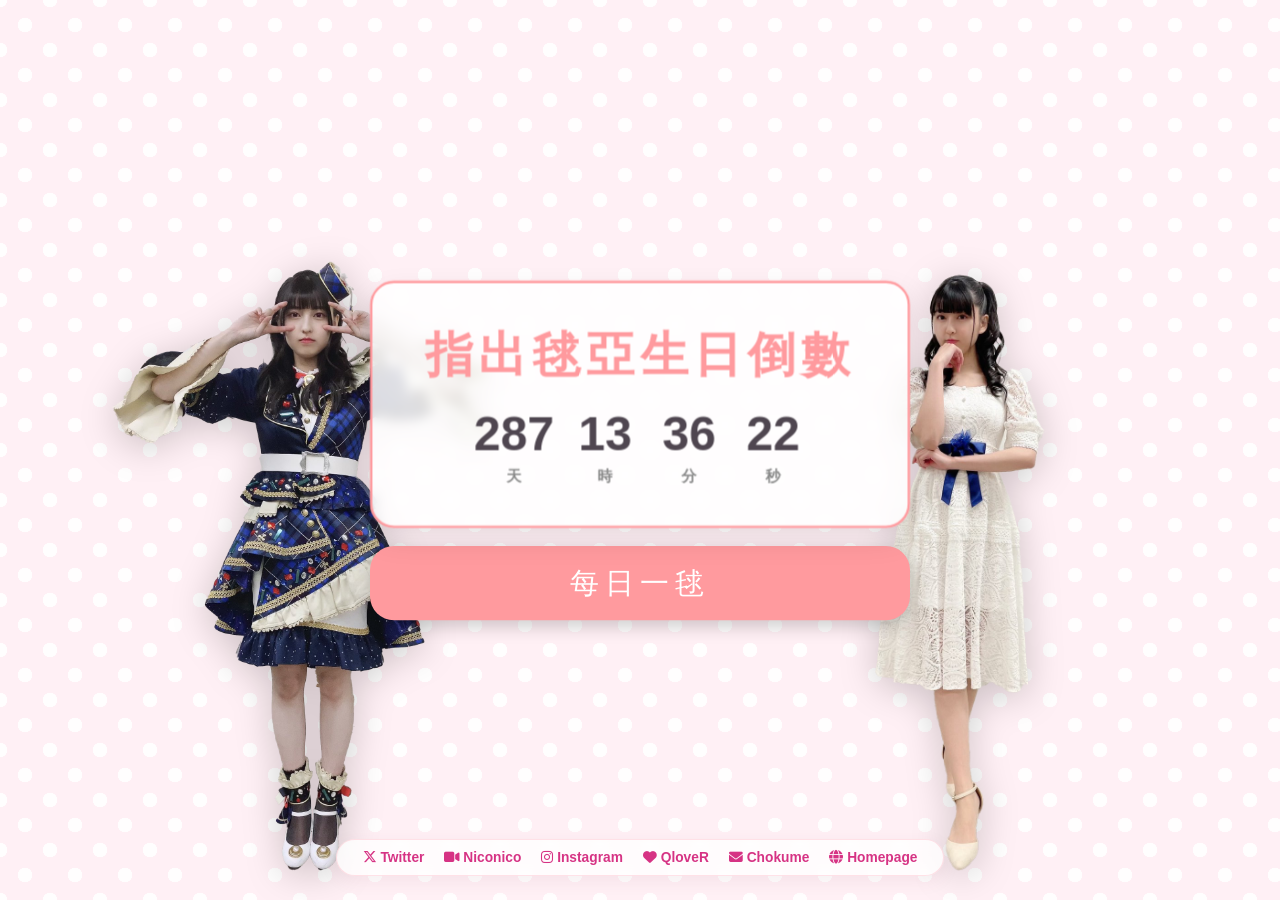
==== commit 9105df32: "Copy fortune result links directly" ====
--- a/index.html
+++ b/index.html
@@ -115,10 +115,10 @@
                                 type="button"
                             >
                                 <i
-                                    class="fa-solid fa-arrow-up-from-bracket"
+                                    class="fa-solid fa-link"
                                     aria-hidden="true"
                                 ></i>
-                                分享
+                                複製連結
                             </button>
                             <button
                                 class="action-btn"
